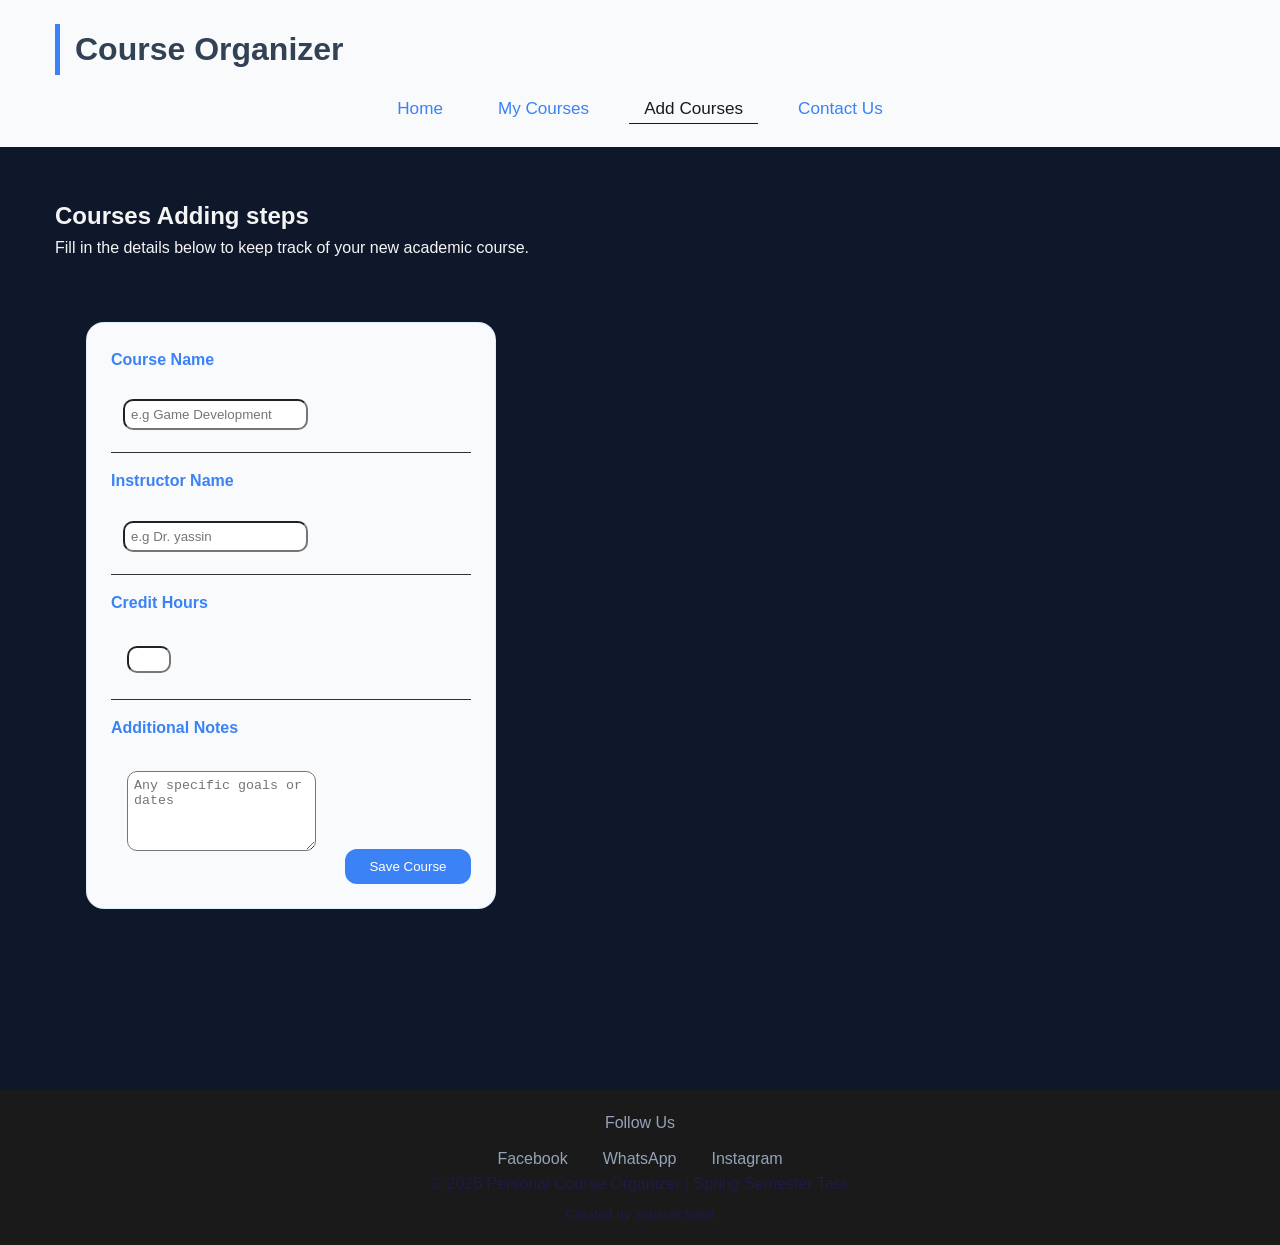
==== Add_course.html @ 59a34d2f "youssef" ====
<!DOCTYPE html>
<html lang="en">

<head>
    <meta charset="UTF-8">
    <meta name="viewport" content="width=device-width, initial-scale=1.0">
    <link rel="stylesheet" href="css/Add_course.css">
    <title>Add Courses - Personal Organizer</title>
</head>

<body>
    <header>
        <div class="countainer">
            <h1>Course Organizer</h1>
            <nav>
                <ul>
                    <li><a href="Home2.html">Home </a></li>
                    <li><a href="Courses.html">My Courses</a> </li>
                    <li><a href="Add_course.html" class="Active">Add Courses</a></li>
                    <li><a href="Contact_Us.html">Contact Us</a></li>
                </ul>
            </nav>
        </div>
    </header>

    <main class="countainer">
        <section class="form-section">
            <h2>Courses Adding steps</h2>
            <p>Fill in the details below to keep track of your new academic course.</p>
            <div class="contact-grid">
                <div class="contact-info">
                    <form>
                        <label>Course Name</label>
                        <p><input type="text" placeholder="e.g Game Development" required></p>
                        <label>Instructor Name </label>
                        <p><input type="text" placeholder="e.g Dr. yassin" required></p>
                        <label>Credit Hours</label>
                        <p><input type="number" min="1" max="4" required></p>



                        <label>Additional Notes</label>
                        <div class="form-group">
                            <textarea rows="4" placeholder="Any specific goals or dates"></textarea>
                            <button type="submit" class="submit-btn">Save Course</button>
                        </div>
                    </form>
                </div>
            </div>
        </section>
    </main>

    <footer>
        <div class="links">
            <p>Follow Us</p>
            <ul>
                <li><a href="http://facebook">Facebook</a></li>
                <li><a href="http://whatsapp">WhatsApp</a></li>
                <li><a href="http://instagram">Instagram</a></li>

            </ul>
        </div>
        <p>&copy; 2026 Personal Course Organizer | Spring Semester Task</p>
        <p><sub>Created by Youssef.Nabil</sub></p>
    </footer>

</body>

</html>
---- css/Add_course.css ----
:root {
    --primary-bg: #F8FAFC;
    --secondary-bg: #FFFFFF;
    --dark-navy: #0F172A;
    --accent-blue: #3B82F6;
    --text-main: #334155;
    --text-light: #94A3B8;
    --border-color: #E2E8F0;
}

body {
    background-color: var(--dark-navy);
    color: var(--text-main);
    margin: 0;
    font-family: 'Segoe UI', Tahoma, sans-serif;
    line-height: 1.6;
    width: 100%;
    overflow-x: hidden;
}

* {
    margin: 0px;
    padding: 0px;
    transition: all 0.3s;
    box-sizing: border-box;
}

.countainer {
    width: 90%;
    max-width: 1200PX;
    margin: 0 auto;
}

@media (min-width:768px) {
    .countainer {
        width: 750px;
    }
}

@media (min-width:992px) {
    .countainer {
        width: 970px;
    }
}

@media (min-width:1200px) {
    .countainer {
        width: 1170px;
    }
}

::selection {
    background-color: lightgray;
    color: rgb(26, 26, 26);
}

header {
    background-color: var(--primary-bg);
    color: var(--text-main);
    padding: 24px 0;
}

h1 {
    font-weight: bold;
    font-size: 2rem;
    border-left: 5px var(--accent-blue) solid;
    padding-left: 15px;
}

nav ul {
    list-style: none;
    padding: 0;
    margin: 20px 0 0 0;
    display: flex;
    justify-content: center;
    gap: 25px;
}

nav a {
    color: var(--accent-blue);
    text-decoration: none;
    font-weight: 500;
    font-size: 1.07rem;
    padding: 5px 15px;
}

.Active,
nav a:hover {
    color: #1a1a1a;
    border-bottom: 1px #1a1a1a solid;
}

main {
    padding: 50px 0;
    min-height: 75vh;
}

main section h2,
main section p {
    color: whitesmoke;
}

form {
    background-color: var(--primary-bg);
    color: var(--accent-blue);
    border: 1px solid rgba(14, 165, 233, 0.12);
    border-radius: 18px;
    font-weight: 600;
    padding: 24px;
}

input[type="number"] {
    margin: 16px;
    padding: 4px;
    position: relative;
    border-radius: 10px;
}

textarea {
    margin: 30px 0px 20px 16px;
    padding: 6px;
    padding-bottom: 12px;
    border-radius: 10px;
}

button.submit-btn {
    margin: 20px 0px 0px 25px;
    color: #fff;
    background-color: var(--accent-blue);
    border: none;
    border-radius: 12px;
    padding: 10px 24px;
    cursor: pointer;
}

button.submit-btn:hover {
    background-color: var(--dark-navy);
}

.contact-grid {
    margin-top: 30px;
}

.contact-info p:not(:last-child) {
    margin: 15px 0;
    border-bottom: 1px solid #333;
    padding-bottom: 10px;
}

input[type="text"] {
    right: 0px;
    position: relative;
    margin: 12px;
    padding: 6px;
    border-radius: 10px;
}

.contact-info {
    background-color: transparent;
    color: var(--text-muted);
    padding: 30px;
    border-radius: 15px;
    height: fit-content;
    width: fit-content;
    border: 1px solid transparent;
}

footer {
    width: 100%;
    background-color: #1a1a1a;
    color: rgb(28, 28, 69);
    text-align: center;
    padding: 20px 0;
    margin-top: 100px;
}

footer ul {
    list-style: none;
    display: flex;
    justify-content: center;
    gap: 15px;
    text-align: center;
    flex-wrap: wrap;
    padding: 0px;
    margin-top: 10px;
}

footer .links p {
    color: var(--text-light);
    margin-top: 0px;
    padding-top: 0px;

}

footer ul a {
    color: var(--text-light);
    text-decoration: none;
    padding: 5px 10px;
}

footer a:hover {
    color: var(--accent-blue);
}


@media (max-width: 768px) {
    .contact-info {
        width: 280px;
    }

    button.submit-btn {
        margin: 0px 0px 0px 20px;
        position: relative;
        right: -46px;
        top: 13px;
    }

    nav ul,
    footer ul {
        flex-direction: column;
        align-items: center;
        gap: 15px;
    }

    h1 {
        font-size: 1.8rem;
    }

    h2 {
        font-size: 1.4rem;
    }
}
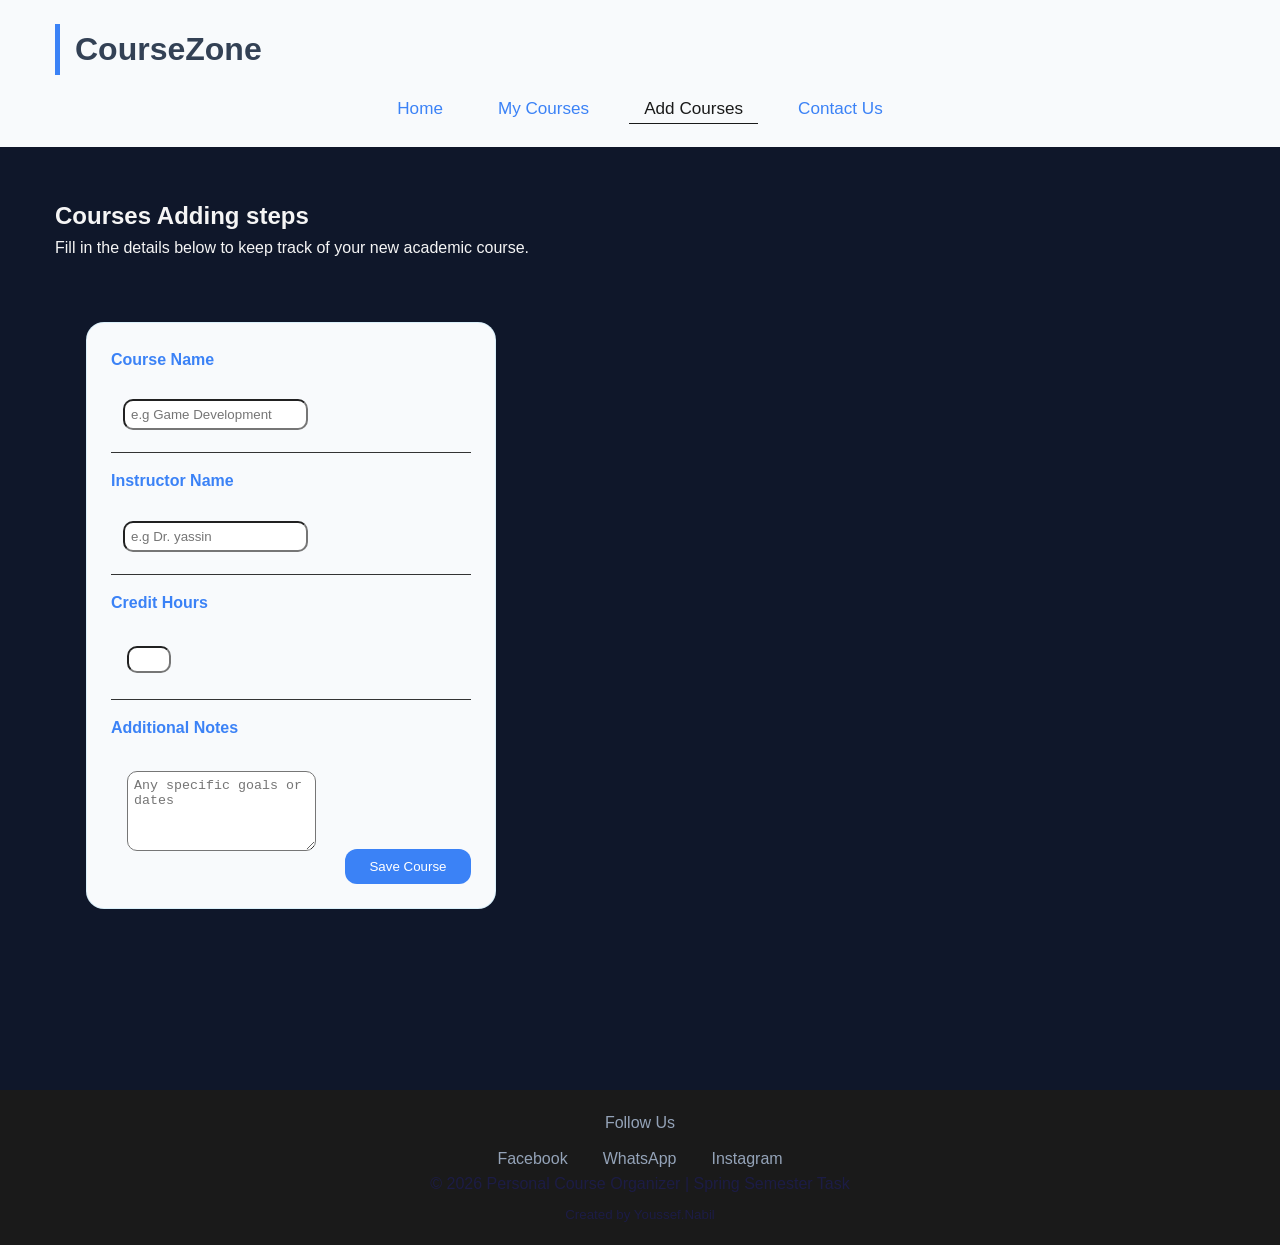
==== commit f8b16c08: "Change header title and fix HTML structure Updated the header title from 'Course Organizer' to 'Cour" ====
--- a/Add_course.html
+++ b/Add_course.html
@@ -11,7 +11,7 @@
 <body>
     <header>
         <div class="countainer">
-            <h1>Course Organizer</h1>
+            <h1>CourseZone</h1>
             <nav>
                 <ul>
                     <li><a href="Home2.html">Home </a></li>
@@ -66,4 +66,4 @@
 
 </body>
 
-</html>+</html>
